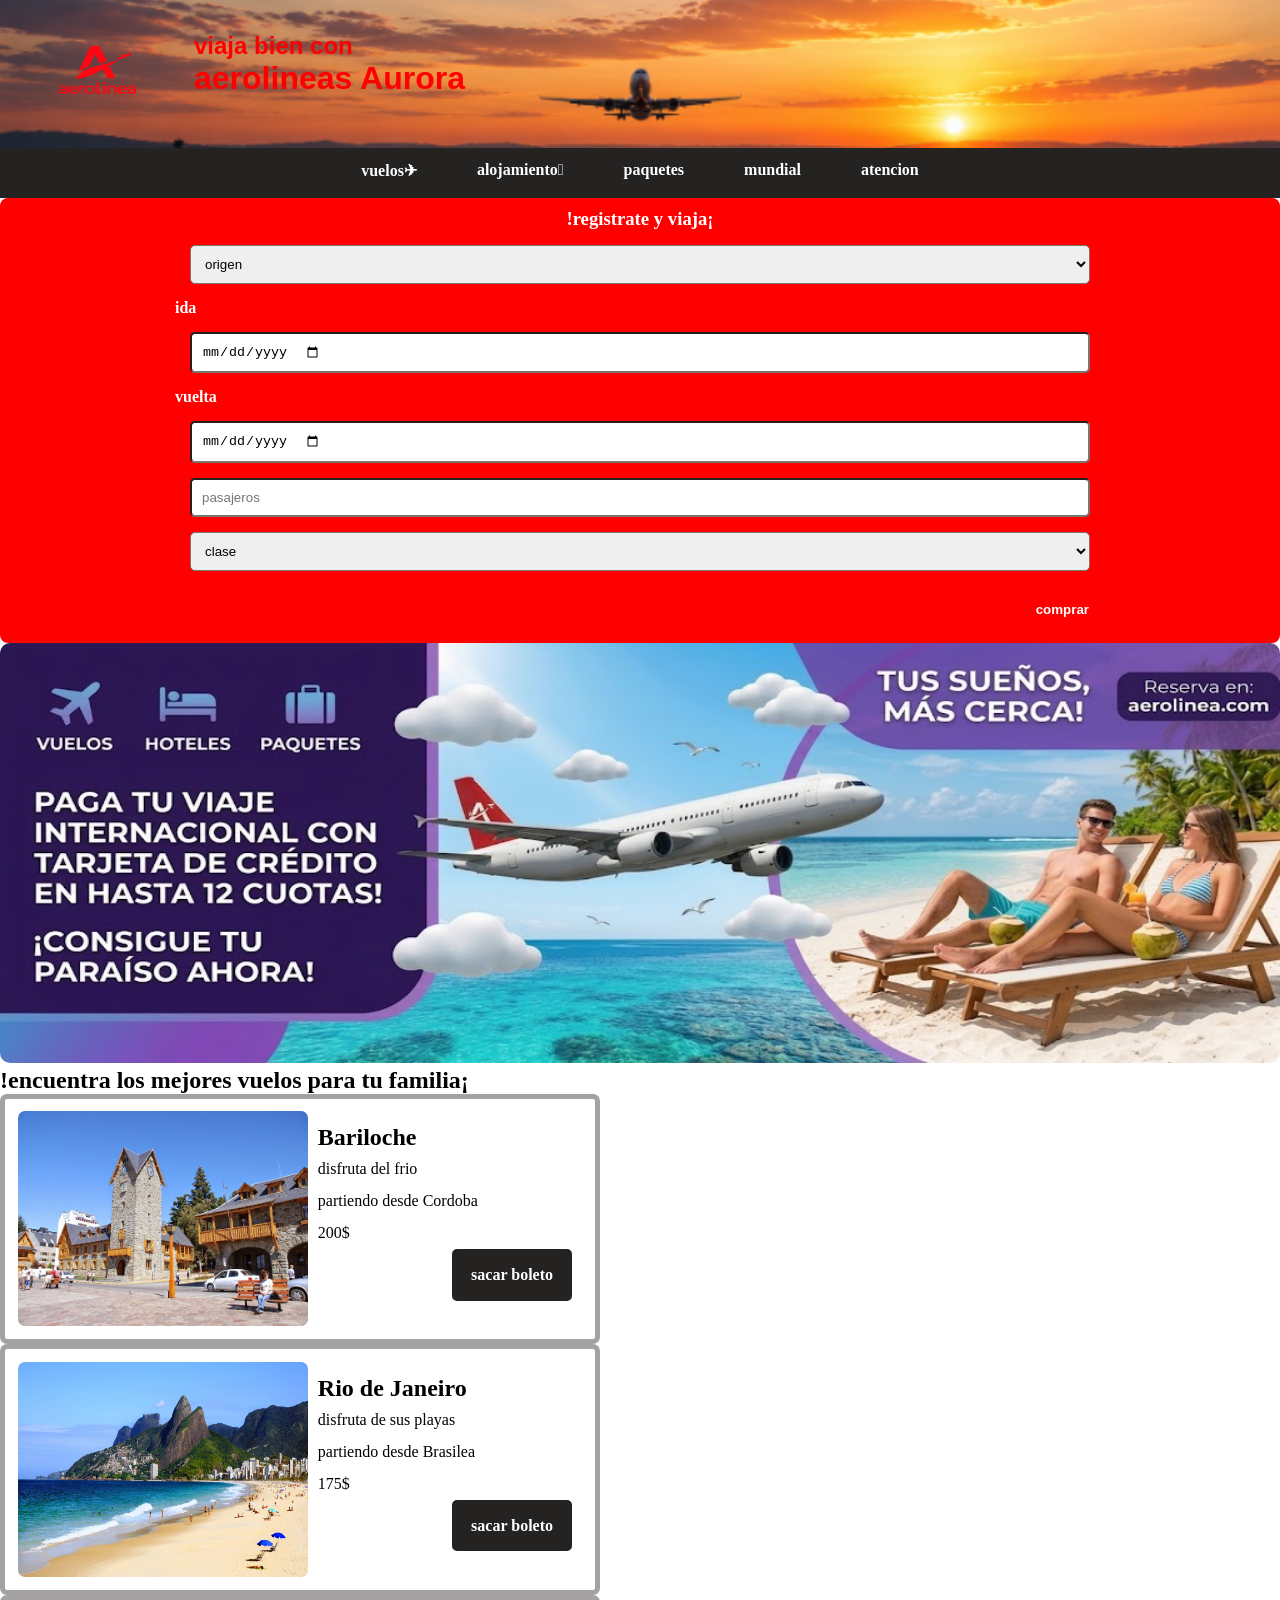
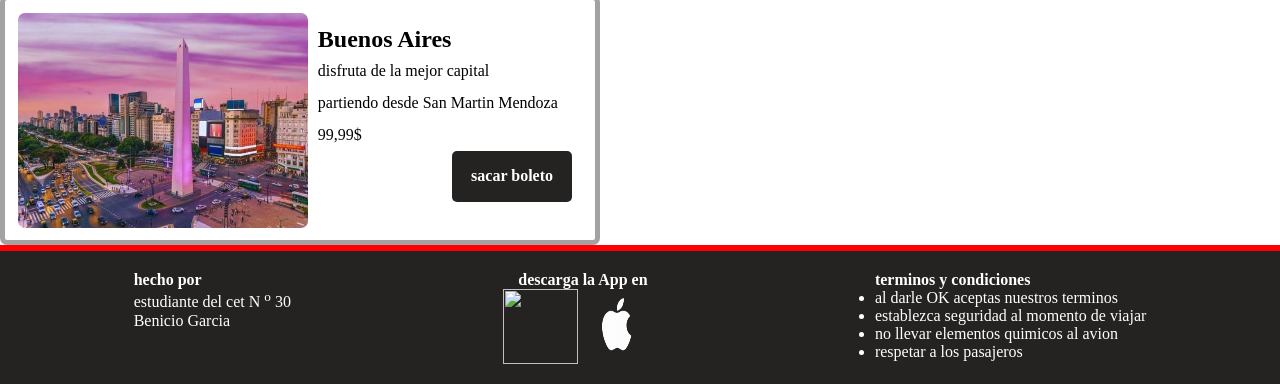
==== index.html @ bb49b1d0 "css terminado" ====
<!DOCTYPE html>
<html lang="en">

<head>
    <meta charset="UTF-8">
    <meta name="viewport" content="width=device-width, initial-scale=1.0">
    <title>aerolinea Aurora</title>
    <link rel="stylesheet" href="index.css">
</head>

<body class="body">
    <header>
        <div class="caja-logo">
            <img  src="/assets-web/logo2.png" alt="">
        </div>
        <div>
            <h2>viaja bien con</h2>
            <h1>aerolineas Aurora</h1>
        </div>
    </header>
    <nav>
        <ul>
            <a href="index.html">vuelos✈</a>
            <a href="pagina2.html">alojamiento𖠿</a>
            <a href="pagina3.html">paquetes</a>
            <a href="pagina4.html">mundial</a>
            <a href="pagina5.html">atencion</a>
        </ul>
    </nav>

    <main>


            <section class="formulario">

        <form action="get">
               
                   
                        <div>
                            <h3 class="h3-form">!registrate y viaja¡</h3>
                        </div>
                        <div>
                            <div>
                                <select class="inscribir" name="origen" id="provincia">
                                    <option value="">origen</option>
                                    <option value="BA">Buenos Aires</option>
                                    <option value="BR">Bariloche</option>
                                    <option value="SF">Santa Fe</option>
                                    <option value="CB">Cordoba</option>
                                    <option value="VM">Viedma</option>
                                    <option value="NQ">Neuquen</option>
                                </select>
                            </div>
                            <div>
                                <label for="fecha-ida">ida</label>
                                <input class="inscribir" type="date" id="fecha-ida" name="ida" min="2026-01-01">
                                <label for="fecha-ida">vuelta</label>
                                <input class="inscribir" type="date" id="fecha-vuelta" name="vuelta" min="2026-01-01">
                            </div>

                            <div>
                                <input class="inscribir" type="number" id="boletos" name="boletos" min="1"
                                    placeholder="pasajeros">
                            </div>
                            <div>
                                <select class="inscribir" class="inscribir" name="calidad" id="clase">
                                    <option value="">clase</option>

                                    <option value="economica">economica</option>
                                    <option value="media">media</option>
                                    <option value="media">premiun</option>
                                </select>
                            </div>
                            <div class="caja-boton-form" >
                                <input class="btn-form" type="submit" id="boton" name="comprar" value="comprar">

                            </div>
        </form>
       </section>


<section>
        <div class="anuncio">
            <img class="imagen-anuncio" src="assets-web/anuncio2.jpg" alt="">
        </div>

        <section>
            <div>
                <h2>!encuentra los mejores vuelos para tu familia¡</h2>
            </div>
            <div class="coneineiner-card">
                <article class="card">
                    <img  class="img-card" src="assets-web/bariloche.jpg" alt="">
                    <div class="card-text">
                        
                        <h2>Bariloche</h2>

                        <P>disfruta del frio</P>
                        <p>partiendo desde Cordoba</p>
                        <p>200$</p>
                    
                    <div class="card-btn">
                    <a  href="" class="boton">sacar boleto</a>
                    </div>
                    </div >
                </article>

                <article class="card" >
                    <img class="img-card" src="assets-web/rio de janeiro.webp" alt="">
                    <div class="card-text">
                        <h2>Rio de Janeiro</h2>

                        <p>disfruta de sus playas</p>
                        <p>partiendo desde Brasilea</p>

                        <p>175$</p>
                    
                    <div class="card-btn">
                    <a href="" class="boton">sacar boleto</a>
                    </div>
                    </div>
                </article >

                <article class="card">
                    <img class="img-card" src="assets-web/BN.jpg" alt="">
                    <div  class="card-text">
                        <h2>Buenos Aires</h2>

                        <p>disfruta de la mejor capital</p>
                        <p>partiendo desde San Martin Mendoza</p>
                        <p>99,99$</p>
                   <div class="card-btn">
                    <a href=""  class="boton">sacar boleto</a>
                    </div>
                     </div>
                </article>
            </div>
        </section>

    </main>

    </div>

    <footer>
        <section class="foot">
            <div>
                <p class="title-footer">hecho por</p>
                <div>
                    <p>estudiante del cet N <sup>o</sup> 30</p>
                    <p>Benicio Garcia</p>
                </div>
            </div>
            <div>
                <p class="title-footer"> descarga la App en </p>

                <div  class="caja-foot-img" >
                    <img class="foot-img" src=".assets-web/play white.png" alt="">
                    <img class="foot-img" src="assets-web/logo aple white.png" alt="">

                </div>
            </div>
            <div>
                <p class="title-footer">terminos y condiciones</p>
                <div>
                    <ul>
                        <li>al darle OK aceptas nuestros terminos</li>
                        <li>establezca seguridad al momento de viajar</li>
                        <li>no llevar elementos quimicos al avion</li>
                        <li>respetar a los pasajeros</li>
                    </ul>
                </div>
            </div>

        </section>
    </footer>
</body>

</html>
---- index.css ----
*{
 margin: 0;
    padding: 0;
    box-sizing: border-box;
}
body{
    margin: auto;
}

header{
display: flex;
flex-direction: row;
color:#FF0000 ;
padding: 2em;
gap: 2em;
 background-image: url(assets-web/avion2.png);
 background-repeat: no-repeat;
    background-size: cover;
    background-position: center;
    font-family: "Alien Block", sans-serif;


}


header img{
     min-width: 130px;
    max-height: 80px;



}

nav{
    background-color: #252222;
   padding: 0.8em;
   height: 50px;
}
nav ul{
display: flex;
list-style: none;
justify-content: center;
gap: 60px;
}
nav ul li{
    padding: 1em;
}
nav a{
    color: #fff;
    font-weight: 900;
    text-decoration: none;
  
  
}
nav a:hover{
    border-bottom: 2px solid #fff; 
    
}

   
   
.formulario{
    display: flex;
    justify-content: center;
    background-color: #FF0000;
    padding: 10px;
    border-radius: 8px;
    color: #fff;
     font-weight: 900;
}


    
.h3-form{
    text-align: center;
}
.inscribir{
      display: flex;
    flex-wrap: wrap;
    width: 100vh;
    margin: 15px;
    border-radius: 5px;
    padding: 10px;
  
}
.btn-form{
    padding: 11px;
    border-radius: 8px;
    border-color: #FF0000;
    background-color: #FF0000;
   border: 5px solid #FF0000;
   color: #fff;
    font-weight: 900;
}
.caja-boton-form{
    display: flex;
    justify-content: end;
}
.anuncio{
    border-radius: 9px;
    width: 100%;
    
}
.imagen-anuncio{
    width: 100%;
    height: 420px;
    border-radius: 10px;
}

.img-card{
    height: 215px;
    width: 290px;
    border-radius: 7px;
}

.card{
    display: flex;
    border: 5px solid #8d8b8bce;
    border-radius: 7px;
    padding: 0.8em;
  width: 600px;
    

}
.card-text{
    flex: 1;
    padding: 10px;
    line-height: 2em;
}


.card-btn{
display: flex;

justify-content: end;


}

.boton{
     background-color: #252222;
    color: #fff;
    text-decoration: none;
    font-weight: 900;
    padding: 0.6em 1.2em;
    border-radius: 5px;
    transition: color 1s ease;

}
.foot{
      border-top: 6px solid #FF0000;
    background-color: #252222;
    display: flex;
    justify-content: space-around;
    padding: 20px;
    color: #fff;
}
.caja-foot-img{
  
display: flex;
justify-content: center;
width: 120px;
}
.foot-img{
   
    
    height: 75px;
    width: 75px;
}
.title-footer{
   
  
    font-weight: 900;
}
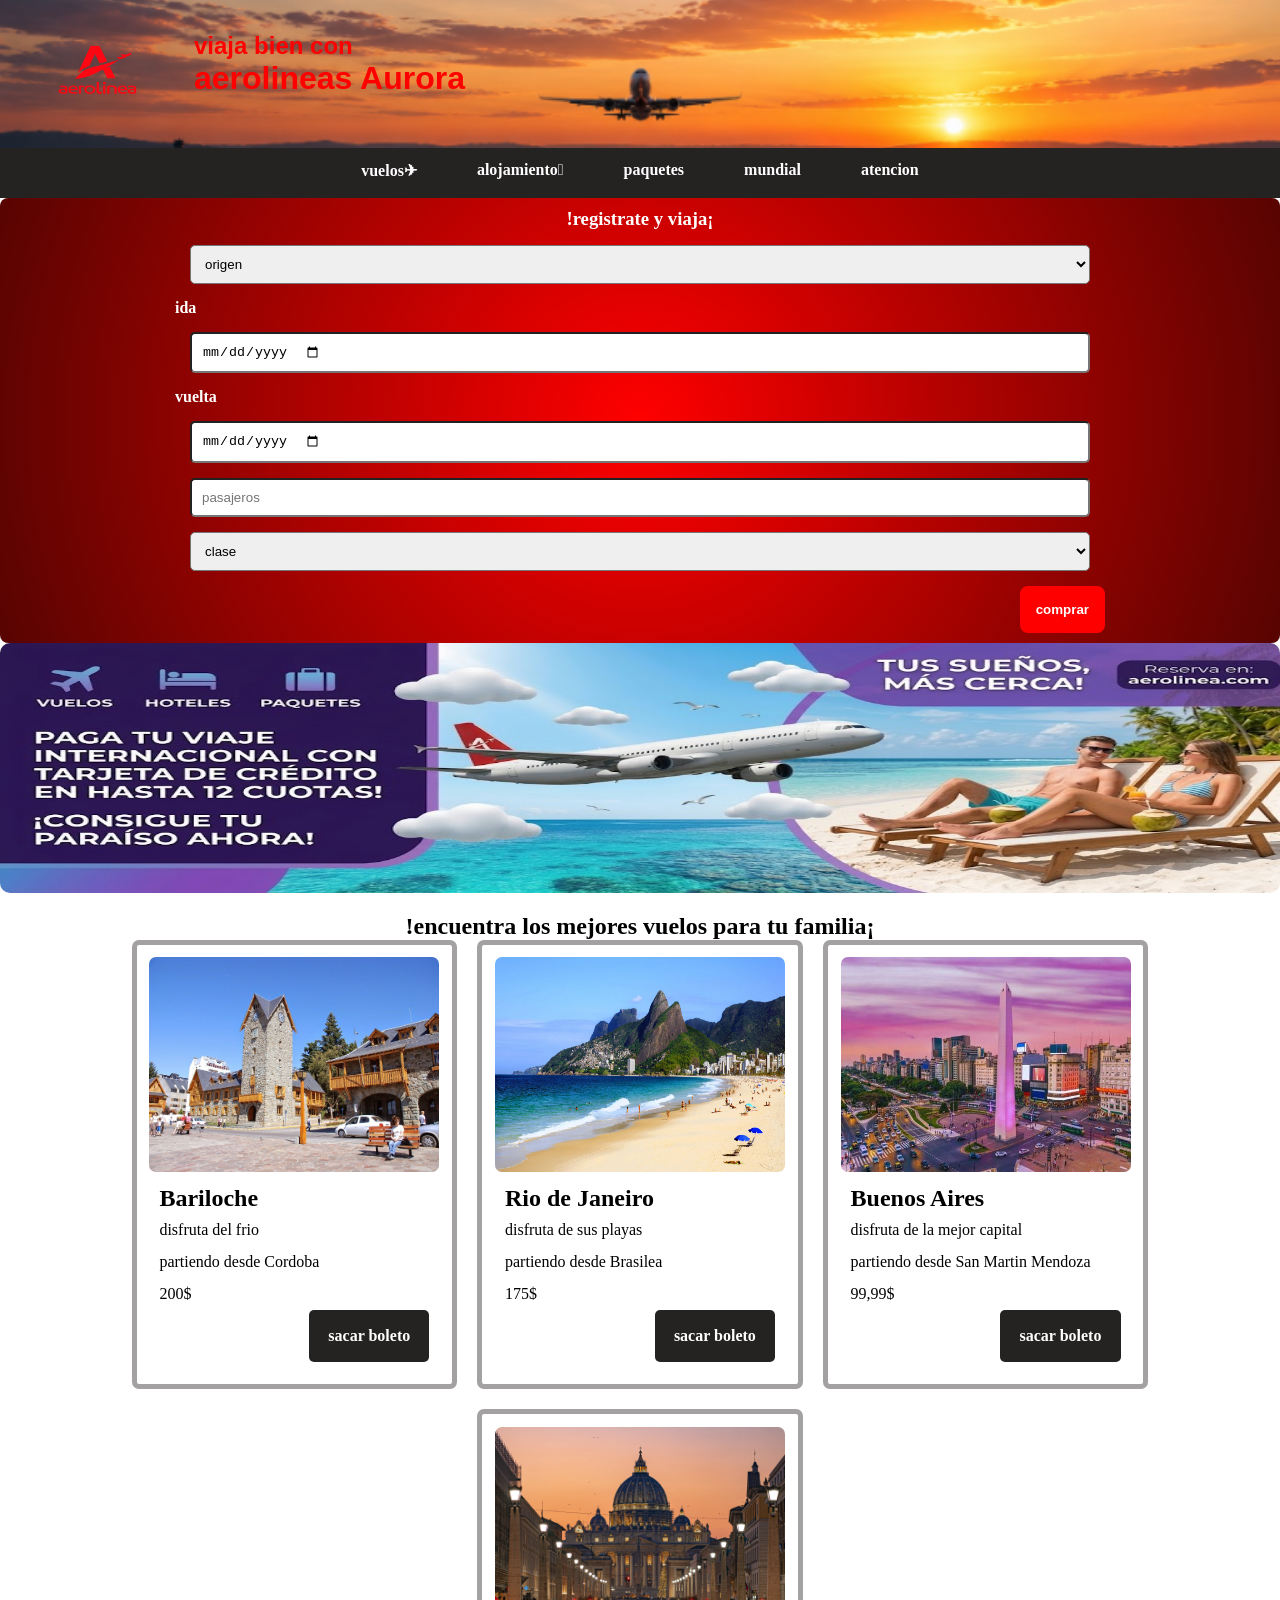
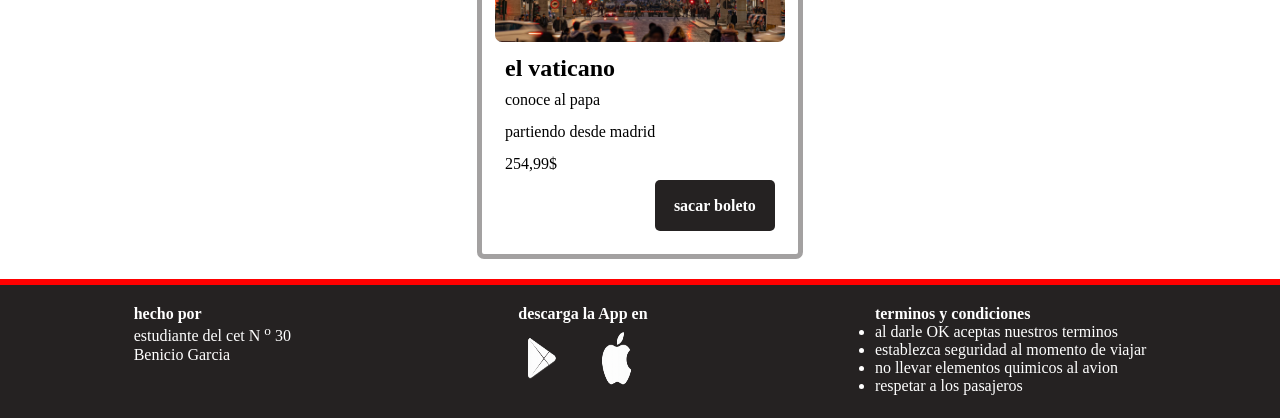
==== commit e1d3bf28: "home terminado" ====
--- a/index.html
+++ b/index.html
@@ -84,10 +84,10 @@
             <img class="imagen-anuncio" src="assets-web/anuncio2.jpg" alt="">
         </div>
 
-        <section>
-            <div>
+        <section class="caja-card">
+            <div class="h2-img">
                 <h2>!encuentra los mejores vuelos para tu familia¡</h2>
-            </div>
+            </div >
             <div class="coneineiner-card">
                 <article class="card">
                     <img  class="img-card" src="assets-web/bariloche.jpg" alt="">
@@ -134,6 +134,22 @@
                     </div>
                      </div>
                 </article>
+
+                    <article class="card">
+                    <img class="img-card" src="assets-web/73959.webp" alt="">
+                    <div  class="card-text">
+                        <h2>el vaticano</h2>
+
+                        <p>conoce al papa </p>
+                        <p>partiendo desde madrid</p>
+                        <p>254,99$</p>
+                   <div class="card-btn">
+                    <a href=""  class="boton">sacar boleto</a>
+                    </div>
+                     </div>
+                </article>
+
+                
             </div>
         </section>
 
@@ -154,7 +170,7 @@
                 <p class="title-footer"> descarga la App en </p>
 
                 <div  class="caja-foot-img" >
-                    <img class="foot-img" src=".assets-web/play white.png" alt="">
+                    <img class="foot-img" src="assets-web/play white.png" alt="">
                     <img class="foot-img" src="assets-web/logo aple white.png" alt="">
 
                 </div>
--- a/index.css
+++ b/index.css
@@ -63,7 +63,8 @@
 .formulario{
     display: flex;
     justify-content: center;
-    background-color: #FF0000;
+background: #ff0000;
+background: radial-gradient(circle,rgba(255, 0, 0, 1) 0%, rgba(87, 4, 1, 1) 100%);
     padding: 10px;
     border-radius: 8px;
     color: #fff;
@@ -99,27 +100,47 @@
 }
 .anuncio{
     border-radius: 9px;
-    width: 100%;
+   
+    display: flex;
+    justify-content: center;
+    align-items: center;
     
 }
 .imagen-anuncio{
     width: 100%;
-    height: 420px;
+    height: 250px;
     border-radius: 10px;
 }
-
+.h2-img{
+    display: flex;
+    justify-content: center;
+    text-align: center;
+    border-bottom: #252222;
+}
 .img-card{
     height: 215px;
     width: 290px;
     border-radius: 7px;
 }
-
+.caja-card{
+    padding: 20px;
+}
+.coneineiner-card{
+    display: flex;
+    flex-direction: row;
+    justify-content: center;
+    gap: 20px;
+    flex-wrap: wrap;
+}
 .card{
     display: flex;
+    flex-direction: column;
     border: 5px solid #8d8b8bce;
     border-radius: 7px;
     padding: 0.8em;
-  width: 600px;
+  width: auto;
+ 
+   
     
 
 }
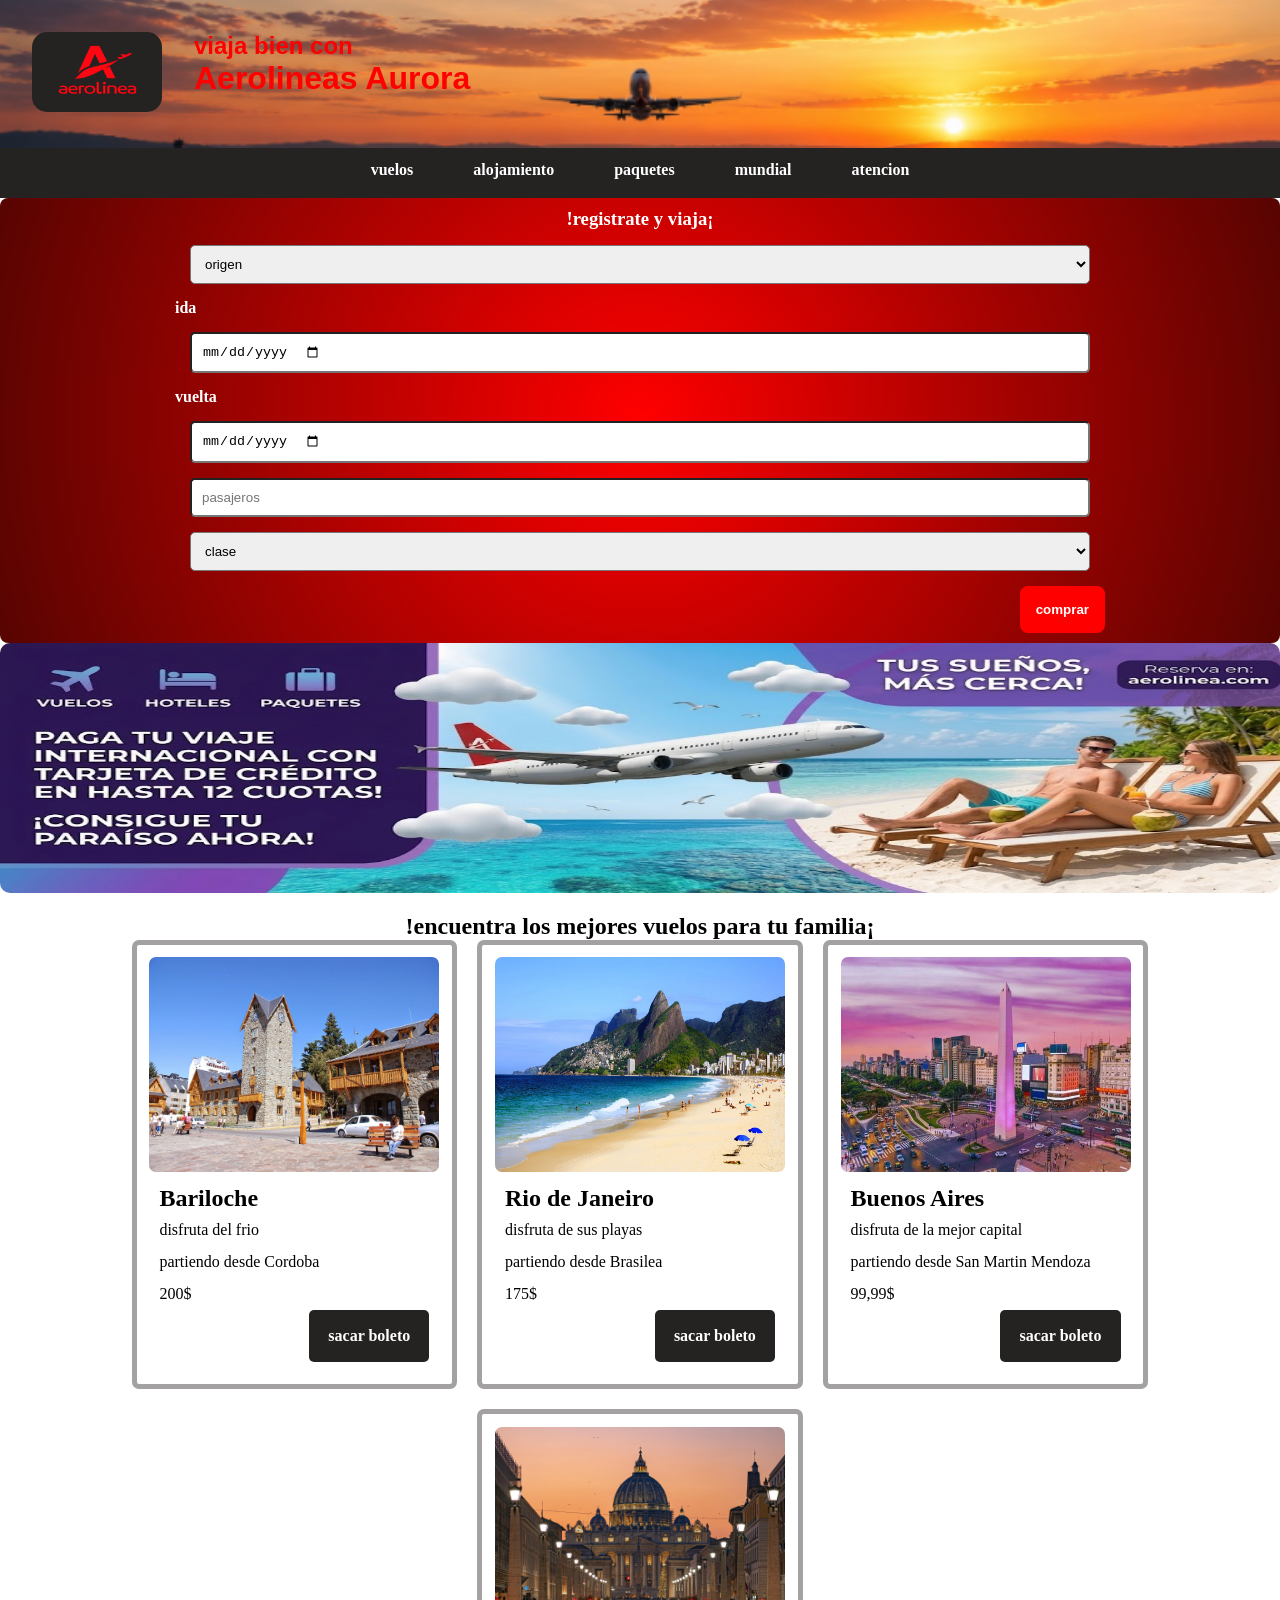
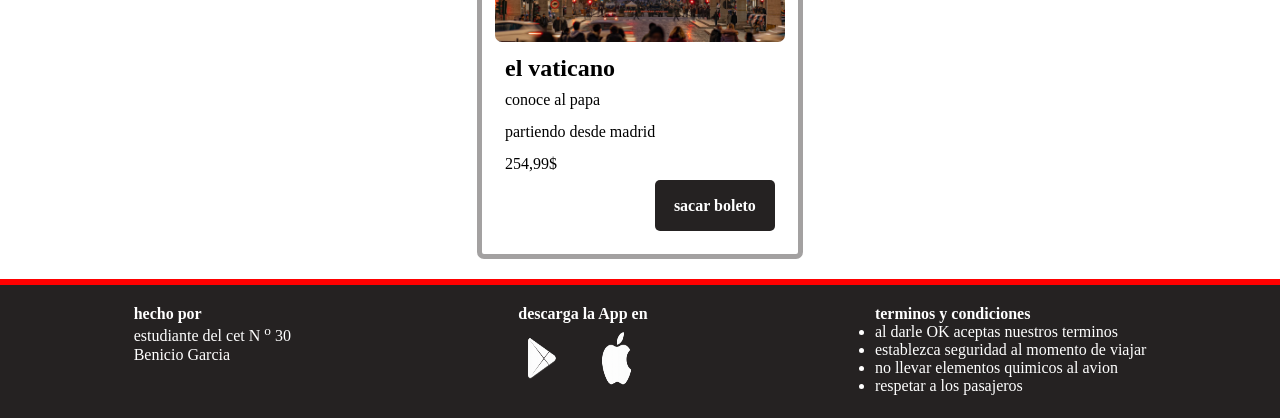
==== commit 377b903e: "pagina1" ====
--- a/index.html
+++ b/index.html
@@ -8,20 +8,20 @@
     <link rel="stylesheet" href="index.css">
 </head>
 
-<body class="body">
+<body >
     <header>
         <div class="caja-logo">
             <img  src="/assets-web/logo2.png" alt="">
         </div>
         <div>
             <h2>viaja bien con</h2>
-            <h1>aerolineas Aurora</h1>
+            <h1>Aerolineas Aurora</h1>
         </div>
     </header>
     <nav>
         <ul>
-            <a href="index.html">vuelos✈</a>
-            <a href="pagina2.html">alojamiento𖠿</a>
+            <a href="index.html">vuelos</a>
+            <a href="pagina2.html">alojamiento</a>
             <a href="pagina3.html">paquetes</a>
             <a href="pagina4.html">mundial</a>
             <a href="pagina5.html">atencion</a>
--- a/index.css
+++ b/index.css
@@ -19,14 +19,18 @@
     background-size: cover;
     background-position: center;
     font-family: "Alien Block", sans-serif;
+   
 
 
 }
 
 
 header img{
-     min-width: 130px;
-    max-height: 80px;
+     width: 130px;
+    height: 80px;
+    background-color: #252222;
+    border-radius: 15px;
+   
 
 
 
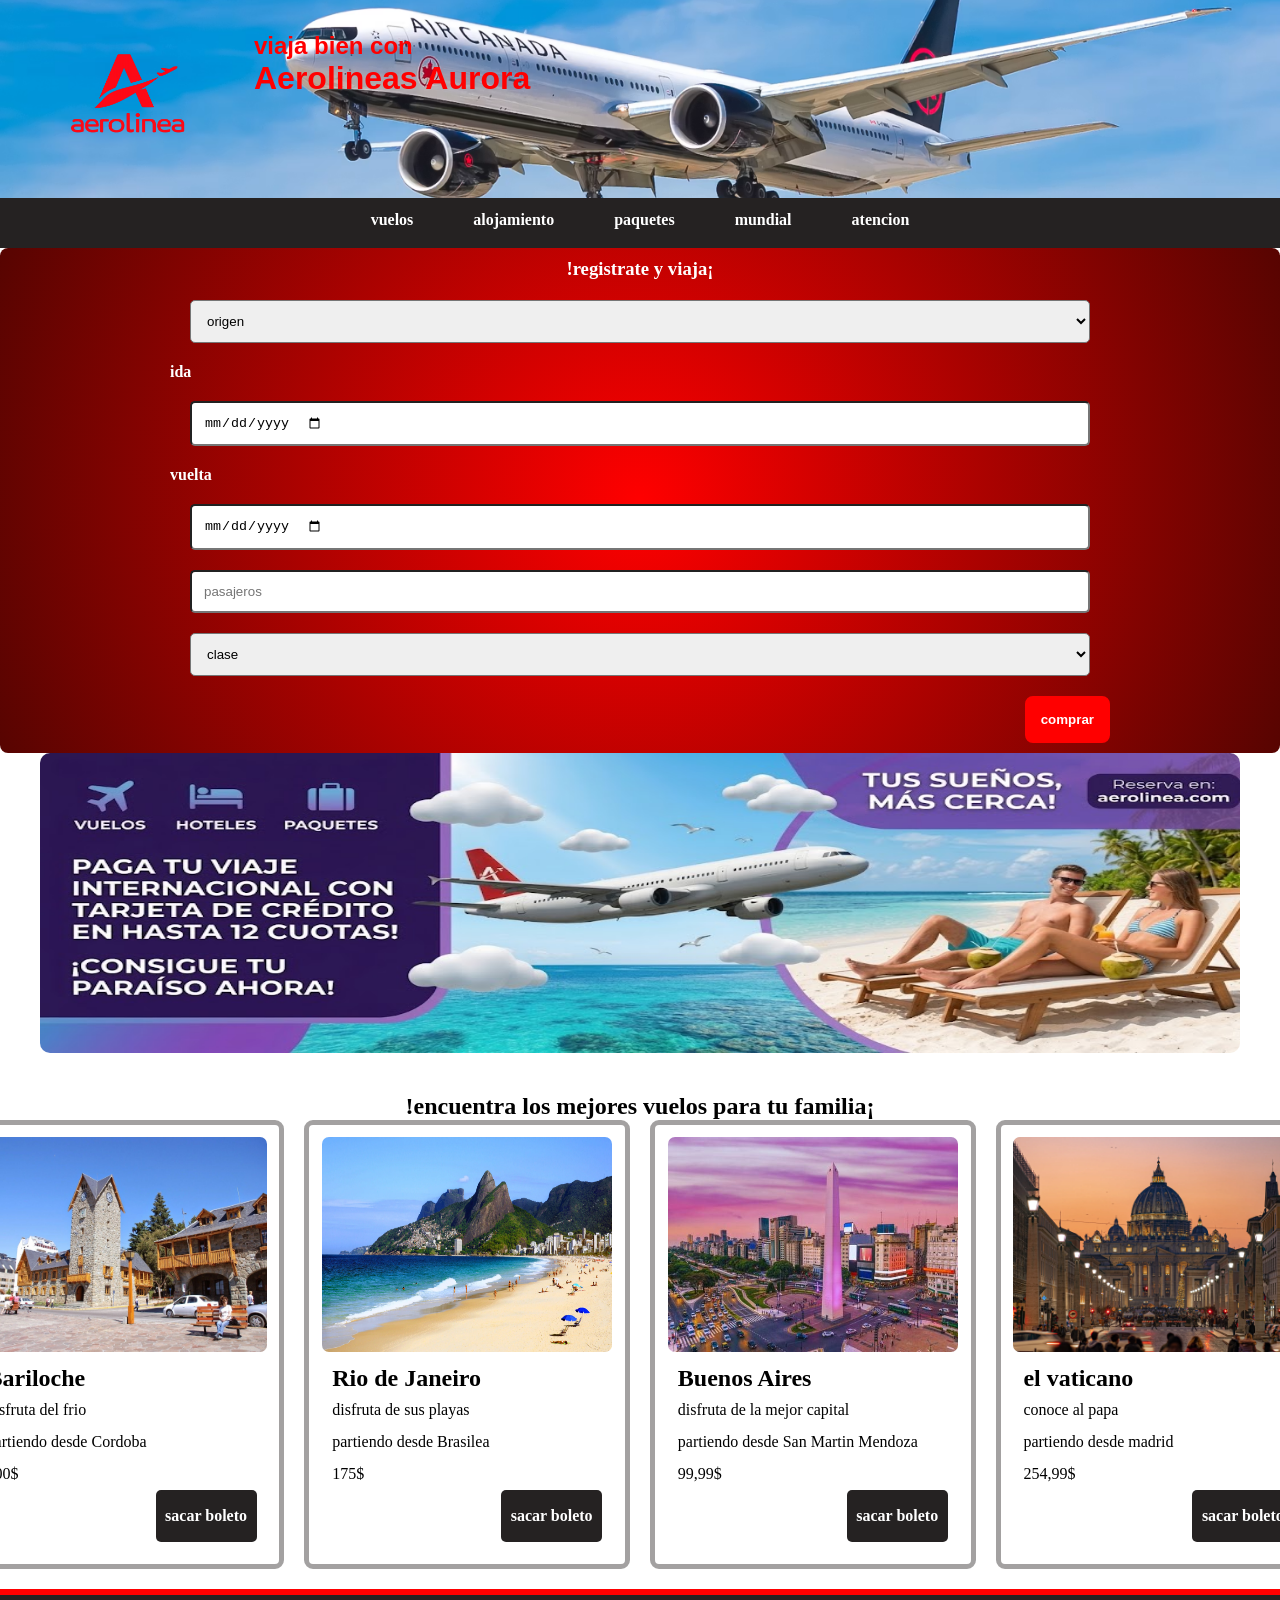
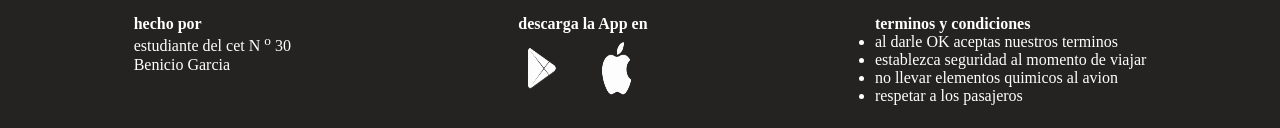
==== commit 482cdaae: "pagina2empezada" ====
--- a/index.html
+++ b/index.html
@@ -6,9 +6,13 @@
     <meta name="viewport" content="width=device-width, initial-scale=1.0">
     <title>aerolinea Aurora</title>
     <link rel="stylesheet" href="index.css">
+  
 </head>
 
 <body >
+    
+
+   
     <header>
         <div class="caja-logo">
             <img  src="/assets-web/logo2.png" alt="">
@@ -27,7 +31,7 @@
             <a href="pagina5.html">atencion</a>
         </ul>
     </nav>
-
+<section>
     <main>
 
 
--- a/index.css
+++ b/index.css
@@ -1,7 +1,7 @@
   
 *{
  margin: 0;
-    padding: 0;
+    padding: 0;/*para que quede sin bordes*/ 
     box-sizing: border-box;
 }
 body{
@@ -9,15 +9,16 @@
 }
 
 header{
-display: flex;
-flex-direction: row;
-color:#FF0000 ;
-padding: 2em;
-gap: 2em;
- background-image: url(assets-web/avion2.png);
- background-repeat: no-repeat;
-    background-size: cover;
-    background-position: center;
+   
+display: flex;/*hace que elementos dentro del titulo se puedan mover*/
+
+color:#FF0000 ;/*le da color al titulo*/
+padding: 2em;/*agranda el espacio del header*/
+gap: 2em;/*separa los elementos del header*/
+ background-image: url(assets-web/fsfnmsjkenfjkfnjkfnijaefjsafnjsfnwjfwq.avif);/*le da una imagen al header */
+ background-repeat: no-repeat;/*hace que lai magen no se repita multiples veces*/
+    background-size: cover;/*achica la imagen*/
+    background-position: center;/*posiciona la imagen del header en el centro*/
     font-family: "Alien Block", sans-serif;
    
 
@@ -26,10 +27,10 @@
 
 
 header img{
-     width: 130px;
-    height: 80px;
-    background-color: #252222;
-    border-radius: 15px;
+     width: 190px;/*le da un ancho fijo al tamaño del logo*/
+    height: 130px;/*le da un alto fijo al tamaño del logo*/
+    
+   
    
 
 
@@ -37,111 +38,122 @@
 }
 
 nav{
-    background-color: #252222;
-   padding: 0.8em;
-   height: 50px;
+    background-color: #252222;/*le da un color de fondo al nav*/
+   padding: 0.8em;/*le da un espacio invisible a los nav*/
+   height: 50px;/*le da un alto fijo al elemento del nav*/
 }
 nav ul{
-display: flex;
-list-style: none;
-justify-content: center;
-gap: 60px;
-}
-nav ul li{
-    padding: 1em;
-}
+display: flex;/*permite que los elementos del nav se puedan mover*/
+
+justify-content: center;/*aliena los elementos del nav*/
+gap: 60px;/*separa los elementos del nav*/
+}
+
 nav a{
-    color: #fff;
-    font-weight: 900;
-    text-decoration: none;
-  
-  
-}
-nav a:hover{
-    border-bottom: 2px solid #fff; 
-    
-}
-
-   
-   
+    color: #fff;/*le da un color a los elementos al nav*/
+    font-weight: 900;/*le da un espesor a las letras del nav*/
+    text-decoration: none;/*le quita el subrayado prederteminado de los enlaces*/
+  
+  
+}
+nav a:hover{/*el hover para cuando pasas por encima de el haga un cambio*/
+    border-bottom: 2px solid #fff; /*cada ves que pasas por encima y hace un cambio se muestra por ej un borde blanco*/
+    
+}
+
+   
+ .h3-form{
+    text-align: center;/*centra el titulo del formulario*/
+}  
 .formulario{
-    display: flex;
-    justify-content: center;
-background: #ff0000;
-background: radial-gradient(circle,rgba(255, 0, 0, 1) 0%, rgba(87, 4, 1, 1) 100%);
-    padding: 10px;
-    border-radius: 8px;
-    color: #fff;
-     font-weight: 900;
-}
-
-
-    
-.h3-form{
-    text-align: center;
-}
+    display: flex;/*para que los elementos del formulario se puedan mover*/
+    justify-content: center;/*para que los elemetos del formulario se puedan alinear al centro*/
+
+background: radial-gradient(circle,rgba(255, 0, 0, 1) 0%, rgba(87, 4, 1, 1) 100%);/*le da un degradado de colores al fondo del formulario*/
+    padding: 10px;/*para que los elementos del formulario no se peguen al borde*/
+    border-radius: 8px;/*le da un borde al formulario*/
+    color: #fff;/*le da el color de las letras al formulario*/
+     font-weight: 900;/* le da espesor*/
+    
+     
+
+   
+}
+
+
+    
+
 .inscribir{
       display: flex;
-    flex-wrap: wrap;
-    width: 100vh;
-    margin: 15px;
-    border-radius: 5px;
-    padding: 10px;
+    flex-wrap: wrap;/*hace que el titulo y su contenido se separen en dos lienas horizontales*/
+    width: 100vh;/*le da un espacio 100% a los elementos del fromulario*/
+    margin: 20px;/*separa los elemtos del formulario*/
+    border-radius: 5px;/*le da un borde a los elementos*/
+    padding: 12px;/*le da un tamaño a los elementos del formulario*/
+   
   
 }
 .btn-form{
-    padding: 11px;
-    border-radius: 8px;
-    border-color: #FF0000;
-    background-color: #FF0000;
-   border: 5px solid #FF0000;
-   color: #fff;
+    padding: 11px;/*le da un tamaño al boton del formulario*/
+    border-radius: 8px;/*le da un borde al boton del formulario*/
+    
+    background-color: #FF0000;/*le da un color de fondo al boton*/
+   border: 5px solid #FF0000;/*le da un borde y color al boton*/
+   color: #fff;/*cambia las letras de color del boton*/
     font-weight: 900;
 }
+.btn-form:hover{/*cambia el color del boton del formulario*/
+background-color: #fff;
+color: #FF0000;
+border: 5px solid #fff;
+}
 .caja-boton-form{
     display: flex;
-    justify-content: end;
+    justify-content: end;/*mueve el boton al fin */
 }
 .anuncio{
-    border-radius: 9px;
-   
-    display: flex;
-    justify-content: center;
-    align-items: center;
+    width: 100%;/*le da al anuncio un espacio del 100%*/
+   max-width: 1200px;/*le da un limite*/
+    border-radius: 20px;/*le da un borde al anuncio*/
+   margin: 0 auto 20px auto   ;/*centra el anuncio al centro*/
+    display: flex;/*permite que se pueda mover*/
+   
+    
     
 }
 .imagen-anuncio{
-    width: 100%;
-    height: 250px;
+   width: 100%;/*la imagen del anuncio ocupa un 100% de su espacio*/
+    height: 300px;/*le da un alto al anuncio*/
     border-radius: 10px;
 }
 .h2-img{
-    display: flex;
-    justify-content: center;
-    text-align: center;
-    border-bottom: #252222;
+    display: flex;/*permite que el tiutlo de las imagenes se pueda mover*/
+    justify-content: center;/*centra el titulo*/
+  
+    border-bottom: #252222;/*le un color al boton*/
+}
+.caja-card{
+    padding: 20px;/*separa las card*/
 }
 .img-card{
-    height: 215px;
-    width: 290px;
-    border-radius: 7px;
-}
-.caja-card{
-    padding: 20px;
-}
+    height: 215px;/*le da un alto a al conteiner de la imagen*/
+    width: 290px;/*le da un ancho a al conteiner de la imagen*/
+    border-radius: 7px;/*alinea el borde de las imagenes*/
+}
+
 .coneineiner-card{
     display: flex;
-    flex-direction: row;
-    justify-content: center;
-    gap: 20px;
-    flex-wrap: wrap;
+    flex-direction: row;/*alinea las card en fila*/
+    justify-content: center;/*alinea las card al centro*/
+    gap: 20px;/*separa los elemento adentro de las card*/
+   
 }
 .card{
     display: flex;
-    flex-direction: column;
-    border: 5px solid #8d8b8bce;
-    border-radius: 7px;
-    padding: 0.8em;
+    flex-direction: column;/*alinea las card en columna*/
+    border: 5px solid #8d8b8bce;/*le un borde a la card */
+    border-radius: 9px;/*le alinea los bordes a la card*/
+    padding: 0.8em;/*separa la imagen del borde la card*/
   width: auto;
  
    
@@ -149,52 +161,59 @@
 
 }
 .card-text{
-    flex: 1;
-    padding: 10px;
-    line-height: 2em;
+    
+    padding: 10px;/*sepra los textos de la card*/
+    line-height: 2em;/*le da un alto fijo a la card*/
 }
 
 
 .card-btn{
 display: flex;
 
-justify-content: end;
+justify-content: end;/*manda el boton de la card al final*/
 
 
 }
 
 .boton{
-     background-color: #252222;
-    color: #fff;
+     background-color: #252222;/*le da un color al fondo del boton*/
+    color: #fff;/*le da un color a las letras del boton*/
     text-decoration: none;
     font-weight: 900;
-    padding: 0.6em 1.2em;
-    border-radius: 5px;
-    transition: color 1s ease;
-
+    padding: 0.6em ;/*le da un tamalo al boton*/
+    border-radius: 5px;/*le da un borde al boton*/
+    
+    
+
+}
+.boton:hover{/*cambia el color del boton de las card*/
+color: #fffdfd;
+background-color: #0066ff;
 }
 .foot{
-      border-top: 6px solid #FF0000;
-    background-color: #252222;
-    display: flex;
-    justify-content: space-around;
-    padding: 20px;
-    color: #fff;
+      border-top: 6px solid #FF0000;/*le da una linea arriba de la caja del footer*/
+    background-color: #252222;/*le da un color de fondo al footer*/
+    display: flex;
+    justify-content: space-around;/*seprara los elementos con el espacio sobrante*/
+    padding: 20px;/*le da un tamaño al footer*/
+    color: #fff;/* le da color a las letras del footer*/
 }
 .caja-foot-img{
   
 display: flex;
 justify-content: center;
-width: 120px;
+width: 120px;/*le da un espacio a la caja de las plataformas de descargas*/
 }
 .foot-img{
    
     
-    height: 75px;
-    width: 75px;
+    height: 75px;/*le da un alto a la imagende las plataformas de descargas*/
+    width: 75px;/*le da un ancho a la imagende las plataformas de descargas*/
 }
 .title-footer{
    
   
     font-weight: 900;
-}+}
+
+/*pagina2*/
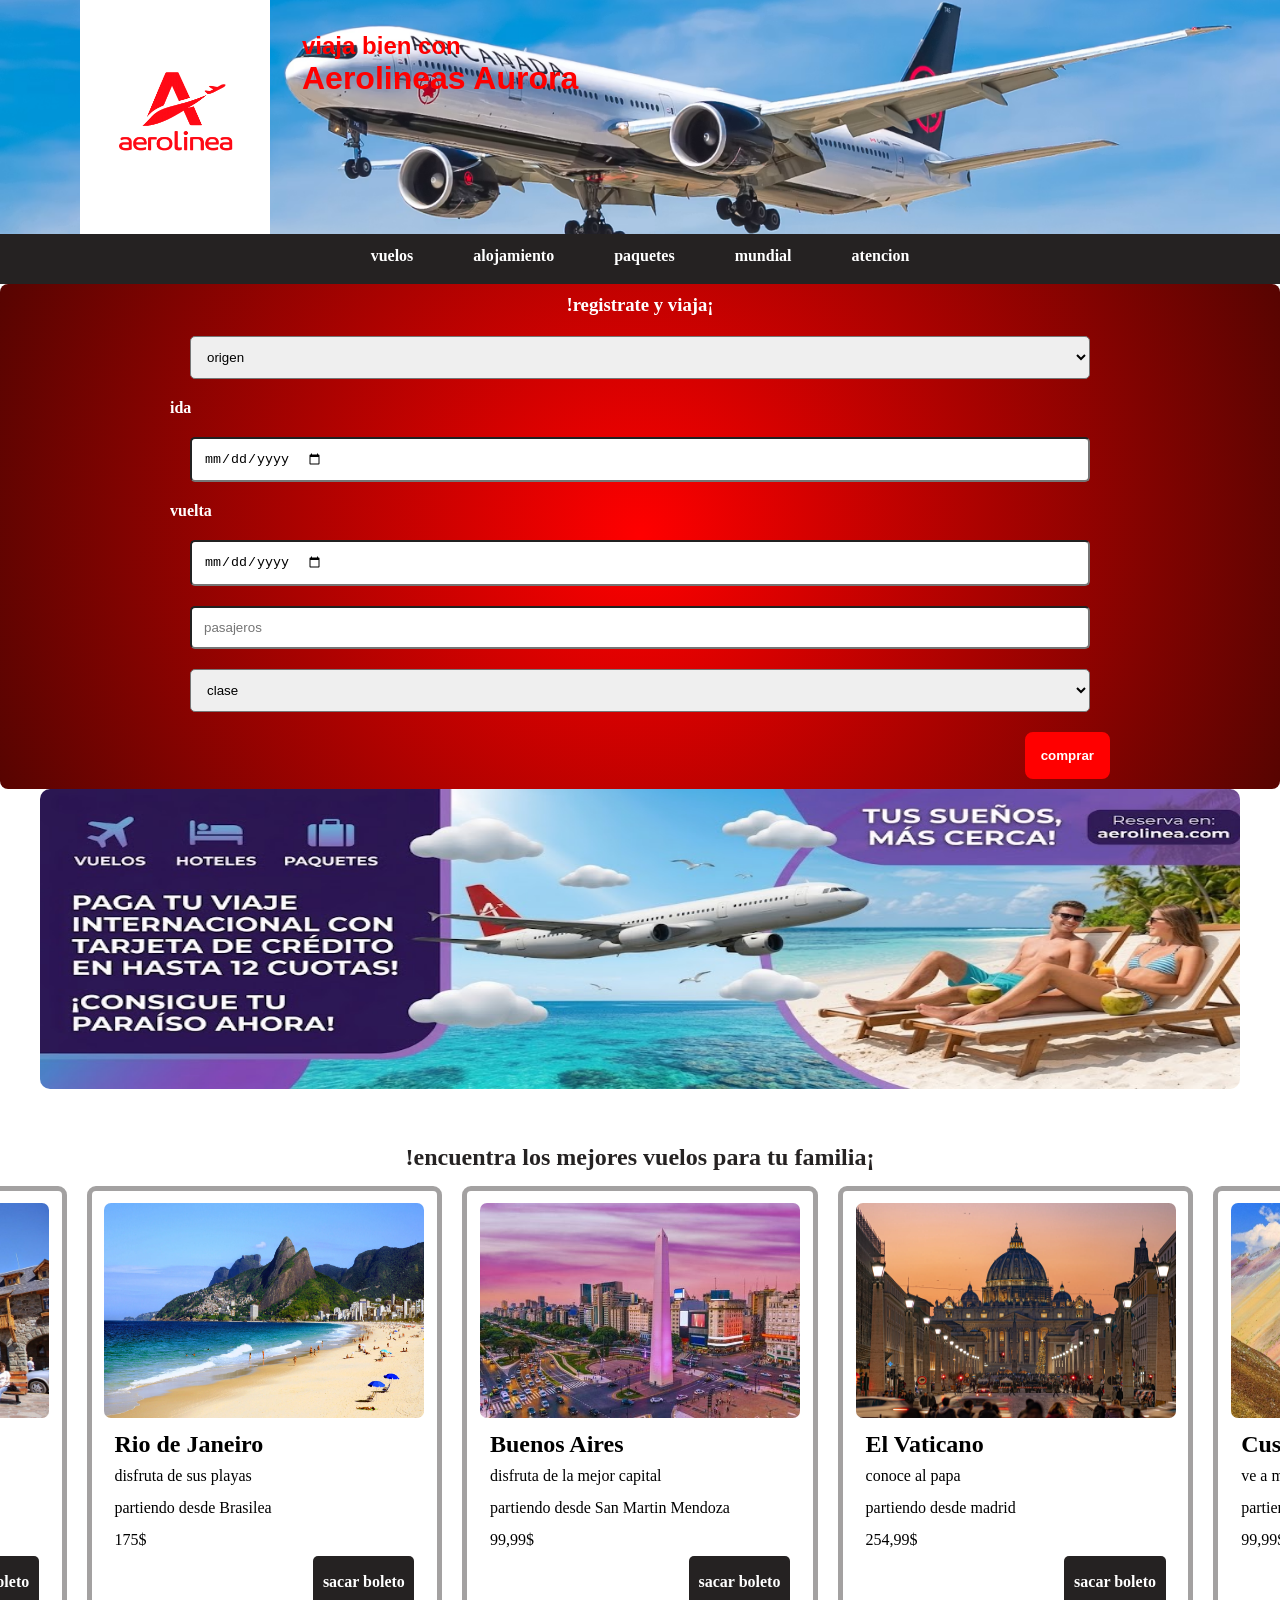
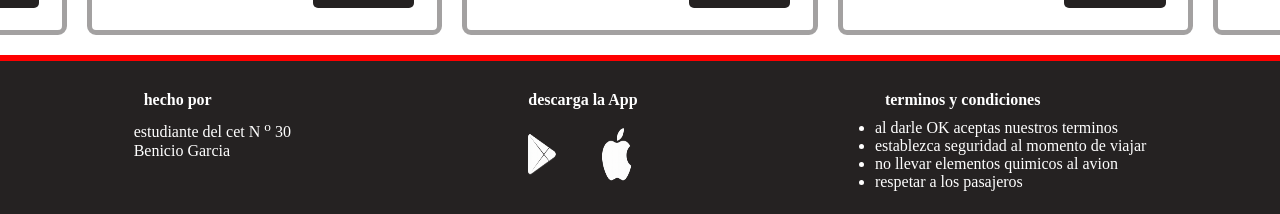
==== commit 0fb8278c: "pagina4terminada" ====
--- a/index.html
+++ b/index.html
@@ -17,7 +17,7 @@
         <div class="caja-logo">
             <img  src="/assets-web/logo2.png" alt="">
         </div>
-        <div>
+        <div class="titulo-principal">
             <h2>viaja bien con</h2>
             <h1>Aerolineas Aurora</h1>
         </div>
@@ -83,7 +83,7 @@
        </section>
 
 
-<section>
+
         <div class="anuncio">
             <img class="imagen-anuncio" src="assets-web/anuncio2.jpg" alt="">
         </div>
@@ -92,7 +92,7 @@
             <div class="h2-img">
                 <h2>!encuentra los mejores vuelos para tu familia¡</h2>
             </div >
-            <div class="coneineiner-card">
+            <div class="conteiner-card">
                 <article class="card">
                     <img  class="img-card" src="assets-web/bariloche.jpg" alt="">
                     <div class="card-text">
@@ -140,9 +140,9 @@
                 </article>
 
                     <article class="card">
-                    <img class="img-card" src="assets-web/73959.webp" alt="">
+                    <img class="img-card" src="assets-web/el vaticano.webp" alt="">
                     <div  class="card-text">
-                        <h2>el vaticano</h2>
+                        <h2>El Vaticano</h2>
 
                         <p>conoce al papa </p>
                         <p>partiendo desde madrid</p>
@@ -153,6 +153,19 @@
                      </div>
                 </article>
 
+                 <article class="card">
+                    <img class="img-card" src="assets-web/cusco.jpg" alt="">
+                    <div  class="card-text">
+                        <h2>Cusco</h2>
+
+                        <p>ve a mirar las famosas cerros de colores </p>
+                        <p>partiendo desde punta arenas</p>
+                        <p>99,99$</p>
+                   <div class="card-btn">
+                    <a href=""  class="boton">sacar boleto</a>
+                    </div>
+                     </div>
+                </article>
                 
             </div>
         </section>
@@ -171,7 +184,7 @@
                 </div>
             </div>
             <div>
-                <p class="title-footer"> descarga la App en </p>
+                <p class="title-footer"> descarga la App</p>
 
                 <div  class="caja-foot-img" >
                     <img class="foot-img" src="assets-web/play white.png" alt="">
--- a/index.css
+++ b/index.css
@@ -13,24 +13,39 @@
 display: flex;/*hace que elementos dentro del titulo se puedan mover*/
 
 color:#FF0000 ;/*le da color al titulo*/
-padding: 2em;/*agranda el espacio del header*/
+
 gap: 2em;/*separa los elementos del header*/
- background-image: url(assets-web/fsfnmsjkenfjkfnjkfnijaefjsafnjsfnwjfwq.avif);/*le da una imagen al header */
+ background-image: url(assets-web/avion-header.avif);/*le da una imagen al header */
  background-repeat: no-repeat;/*hace que lai magen no se repita multiples veces*/
     background-size: cover;/*achica la imagen*/
     background-position: center;/*posiciona la imagen del header en el centro*/
     font-family: "Alien Block", sans-serif;
-   
-
-
-}
-
+    padding-left: 5em;
+    
+   
+
+
+}
+.titulo-principal{
+  padding-top: 2em ;/*agranda el espacio arriba del titulo*/
+}
+
+.caja-logo{
+    background-color: #fff;/*le da un color a la caja del logo*/
+    padding-top: 50px;/*agranda el espacio de arriba de la caja*/
+  padding-bottom: 50px;/*agranda el espacio de abajo de la caja*/
+    
+   
+    
+   
+}
 
 header img{
      width: 190px;/*le da un ancho fijo al tamaño del logo*/
     height: 130px;/*le da un alto fijo al tamaño del logo*/
     
-   
+    
+  
    
 
 
@@ -68,6 +83,7 @@
 .formulario{
     display: flex;/*para que los elementos del formulario se puedan mover*/
     justify-content: center;/*para que los elemetos del formulario se puedan alinear al centro*/
+   
 
 background: radial-gradient(circle,rgba(255, 0, 0, 1) 0%, rgba(87, 4, 1, 1) 100%);/*le da un degradado de colores al fondo del formulario*/
     padding: 10px;/*para que los elementos del formulario no se peguen al borde*/
@@ -75,6 +91,7 @@
     color: #fff;/*le da el color de las letras al formulario*/
      font-weight: 900;/* le da espesor*/
     
+     
      
 
    
@@ -129,19 +146,20 @@
 .h2-img{
     display: flex;/*permite que el tiutlo de las imagenes se pueda mover*/
     justify-content: center;/*centra el titulo*/
-  
-    border-bottom: #252222;/*le un color al boton*/
+  padding: 15px;/*sepaar el titulo de las imagenes*/
+  color: #252222;
+   
 }
 .caja-card{
     padding: 20px;/*separa las card*/
 }
 .img-card{
     height: 215px;/*le da un alto a al conteiner de la imagen*/
-    width: 290px;/*le da un ancho a al conteiner de la imagen*/
+    width: 320px;/*le da un ancho a al conteiner de la imagen*/
     border-radius: 7px;/*alinea el borde de las imagenes*/
 }
 
-.coneineiner-card{
+.conteiner-card{
     display: flex;
     flex-direction: row;/*alinea las card en fila*/
     justify-content: center;/*alinea las card al centro*/
@@ -197,6 +215,7 @@
     justify-content: space-around;/*seprara los elementos con el espacio sobrante*/
     padding: 20px;/*le da un tamaño al footer*/
     color: #fff;/* le da color a las letras del footer*/
+   
 }
 .caja-foot-img{
   
@@ -212,8 +231,87 @@
 }
 .title-footer{
    
-  
+ padding: 10px;
     font-weight: 900;
 }
 
 /*pagina2*/
+/*pagina3*/
+/*pagina4*/
+
+
+.formulario4{
+background-color: #fff;
+
+    display: flex;/*para que los elementos del formulario se puedan mover*/
+    justify-content: center;/*para que los elemetos del formulario se puedan alinear al centro*/
+     padding: 10px;/*para que los elementos del formulario no se peguen al borde*/
+    border-radius: 8px;/*le da un borde al formulario*/
+    color: #fff;/*le da el color de las letras al formulario*/
+     font-weight: 900;/* le da espesor*/
+     border: 7px solid #F9B300;
+     color: #F9B300;
+     border-radius: 15px;
+   
+
+}
+.contenedor-partidos{
+width: 57%;
+margin: 0 auto;
+ 
+}
+.article-partidos{
+    display: flex;
+  align-items: center;     /* alinea verticalmente */
+  gap: 7em;               /* espacio entre columnas */
+  padding: 10px;
+  background-color: rgb(194, 190, 190);
+  margin: 15px;
+  border-radius: 15px;
+   
+    
+}
+
+
+/* Cada "columna" con ancho fijo para que queden alineadas */
+.h3-partidos {
+  width: 200px;    /* nombre del partido */
+  margin: 0;
+}
+
+.precio {
+  width: 150px;    /* horario */
+}
+.horario{
+    width: 120px;
+}
+
+.caja-boton{
+  
+    padding: 10px;
+    border-radius: 10px;
+}
+.partidos-boton {
+     
+  background-color: #FF0000;/*le da un color al fondo del boton*/
+    color: #fff;/*le da un color a las letras del boton*/
+    text-decoration: none;
+    font-weight: 900;
+    padding: 0.6em ;/*le da un tamalo al boton*/
+    border-radius: 10px;/*le da un borde al boton*/
+ 
+  
+}
+.partidos-boton:hover{
+   color: #FF0000;
+background-color: #fff;
+}
+
+
+
+
+
+
+
+
+
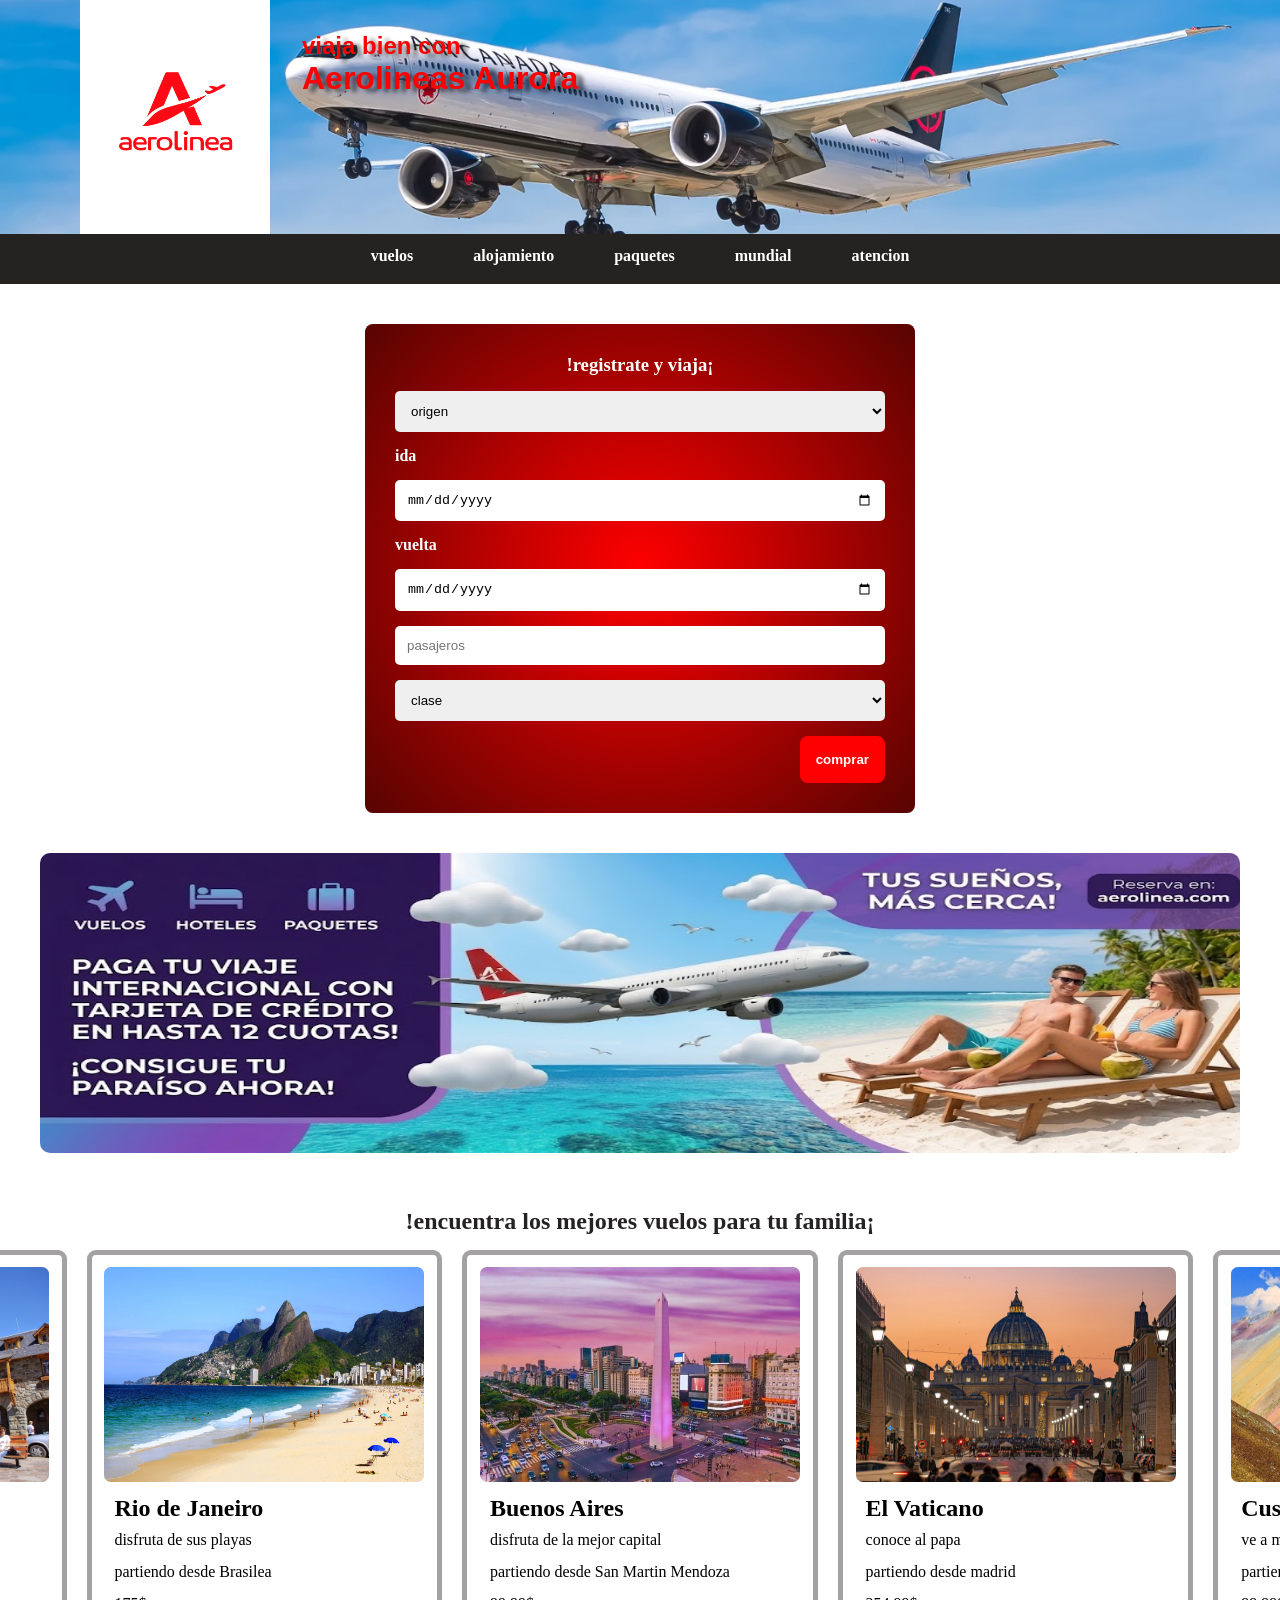
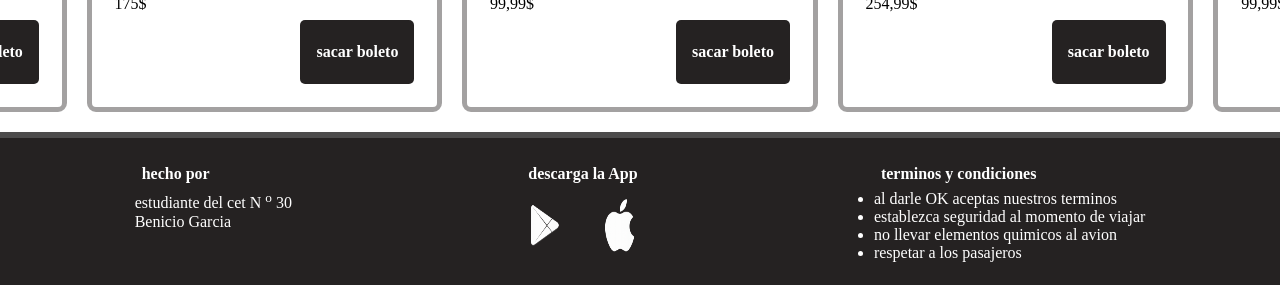
==== commit f11ff18e: "paginaterminada" ====
--- a/index.html
+++ b/index.html
@@ -13,7 +13,8 @@
     
 
    
-    <header>
+    <header class="header-degradado">
+        
         <div class="caja-logo">
             <img  src="/assets-web/logo2.png" alt="">
         </div>
--- a/index.css
+++ b/index.css
@@ -21,11 +21,15 @@
     background-position: center;/*posiciona la imagen del header en el centro*/
     font-family: "Alien Block", sans-serif;
     padding-left: 5em;
-    
-   
-
-
-}
+    text-shadow: 7px 3px 4px rgba(0,0,0,0.57);
+   
+    
+    
+   
+
+
+}
+
 .titulo-principal{
   padding-top: 2em ;/*agranda el espacio arriba del titulo*/
 }
@@ -80,35 +84,30 @@
  .h3-form{
     text-align: center;/*centra el titulo del formulario*/
 }  
-.formulario{
-    display: flex;/*para que los elementos del formulario se puedan mover*/
-    justify-content: center;/*para que los elemetos del formulario se puedan alinear al centro*/
-   
-
-background: radial-gradient(circle,rgba(255, 0, 0, 1) 0%, rgba(87, 4, 1, 1) 100%);/*le da un degradado de colores al fondo del formulario*/
-    padding: 10px;/*para que los elementos del formulario no se peguen al borde*/
-    border-radius: 8px;/*le da un borde al formulario*/
-    color: #fff;/*le da el color de las letras al formulario*/
-     font-weight: 900;/* le da espesor*/
-    
-     
-     
-
-   
-}
-
-
-    
-
-.inscribir{
-      display: flex;
-    flex-wrap: wrap;/*hace que el titulo y su contenido se separen en dos lienas horizontales*/
-    width: 100vh;/*le da un espacio 100% a los elementos del fromulario*/
-    margin: 20px;/*separa los elemtos del formulario*/
-    border-radius: 5px;/*le da un borde a los elementos*/
-    padding: 12px;/*le da un tamaño a los elementos del formulario*/
-   
-  
+.formulario {
+    /* Mantené tu código anterior (background, padding, border-radius, max-width) */
+    background: radial-gradient(circle, rgba(255, 0, 0, 1) 0%, rgba(87, 4, 1, 1) 100%);
+    padding: 30px;
+    border-radius: 8px;
+    color: #fff;
+    font-weight: 900;
+    box-sizing: border-box;
+    display: block; 
+    width: 100%;
+    max-width: 550px;      
+    margin: 40px auto;    
+}
+
+.inscribir {
+    /* 2. CAMBIO CLAVE: Forzamos a que ocupen el 100% del contenedor rojo */
+    display: block;
+    width: 100%;            /* Al cambiar el formulario a block, esto ahora sí va a estirar los inputs */
+    box-sizing: border-box; /* Evita que el padding rompa los bordes */
+    
+    margin: 15px 0;         /* Separa un input del otro hacia abajo */
+    border-radius: 5px;
+    padding: 12px;
+    border: none;
 }
 .btn-form{
     padding: 11px;/*le da un tamaño al boton del formulario*/
@@ -198,7 +197,7 @@
     color: #fff;/*le da un color a las letras del boton*/
     text-decoration: none;
     font-weight: 900;
-    padding: 0.6em ;/*le da un tamalo al boton*/
+    padding: 1em ;/*le da un tamalo al boton*/
     border-radius: 5px;/*le da un borde al boton*/
     
     
@@ -209,7 +208,7 @@
 background-color: #0066ff;
 }
 .foot{
-      border-top: 6px solid #FF0000;/*le da una linea arriba de la caja del footer*/
+      border-top: 6px solid #4D4C4C;/*le da una linea arriba de la caja del footer*/
     background-color: #252222;/*le da un color de fondo al footer*/
     display: flex;
     justify-content: space-around;/*seprara los elementos con el espacio sobrante*/
@@ -231,17 +230,32 @@
 }
 .title-footer{
    
- padding: 10px;
+ padding: 7px;
     font-weight: 900;
 }
 
 /*pagina2*/
+.input-estrellas{
+    opacity:0 ;
+    color: #F9B300;
+   
+
+}
+.estrellas{
+    font-size: 35px;
+    color: #fff;
+}
+.estrellas:hover{
+color: #F9B300;
+}
+
 /*pagina3*/
 /*pagina4*/
 
 
 .formulario4{
-background-color: #fff;
+background: #238DB8;
+background: linear-gradient(90deg,rgba(35, 141, 184, 1) 0%, rgba(255, 255, 255, 1) 50%, rgba(35, 141, 184, 1) 100%);
 
     display: flex;/*para que los elementos del formulario se puedan mover*/
     justify-content: center;/*para que los elemetos del formulario se puedan alinear al centro*/
@@ -249,9 +263,12 @@
     border-radius: 8px;/*le da un borde al formulario*/
     color: #fff;/*le da el color de las letras al formulario*/
      font-weight: 900;/* le da espesor*/
-     border: 7px solid #F9B300;
+     border: 4px solid #F9B300;
      color: #F9B300;
      border-radius: 15px;
+       width: 100%;
+    max-width: 550px;      
+    margin: 40px auto;    
    
 
 }
@@ -297,7 +314,7 @@
     color: #fff;/*le da un color a las letras del boton*/
     text-decoration: none;
     font-weight: 900;
-    padding: 0.6em ;/*le da un tamalo al boton*/
+    padding: 0.6em ;/*le da un tamaño al boton*/
     border-radius: 10px;/*le da un borde al boton*/
  
   
@@ -306,12 +323,43 @@
    color: #FF0000;
 background-color: #fff;
 }
-
-
-
-
-
-
-
-
-
+/*pagina5*/
+.section-pagina5{
+    display: flex;
+    justify-content: center;
+    align-items: center;
+min-height: 515px;
+}
+.chat{
+    padding: 10px;
+  width: 400px;
+  margin: 8px;
+  border-radius: 7px;
+}
+.section-chat{
+    display: flex;
+  
+  min-height: 50px;
+}
+
+.boton-buscar{
+    background-color: #FF0000;
+    padding: 8px;
+    border-radius: 10px;
+    border: 3px solid  #FF0000 ;
+    color: #fff;
+}
+.h2-chat{
+display: flex;
+justify-content: center;
+margin: 10px;
+}
+
+
+
+
+
+
+
+
+
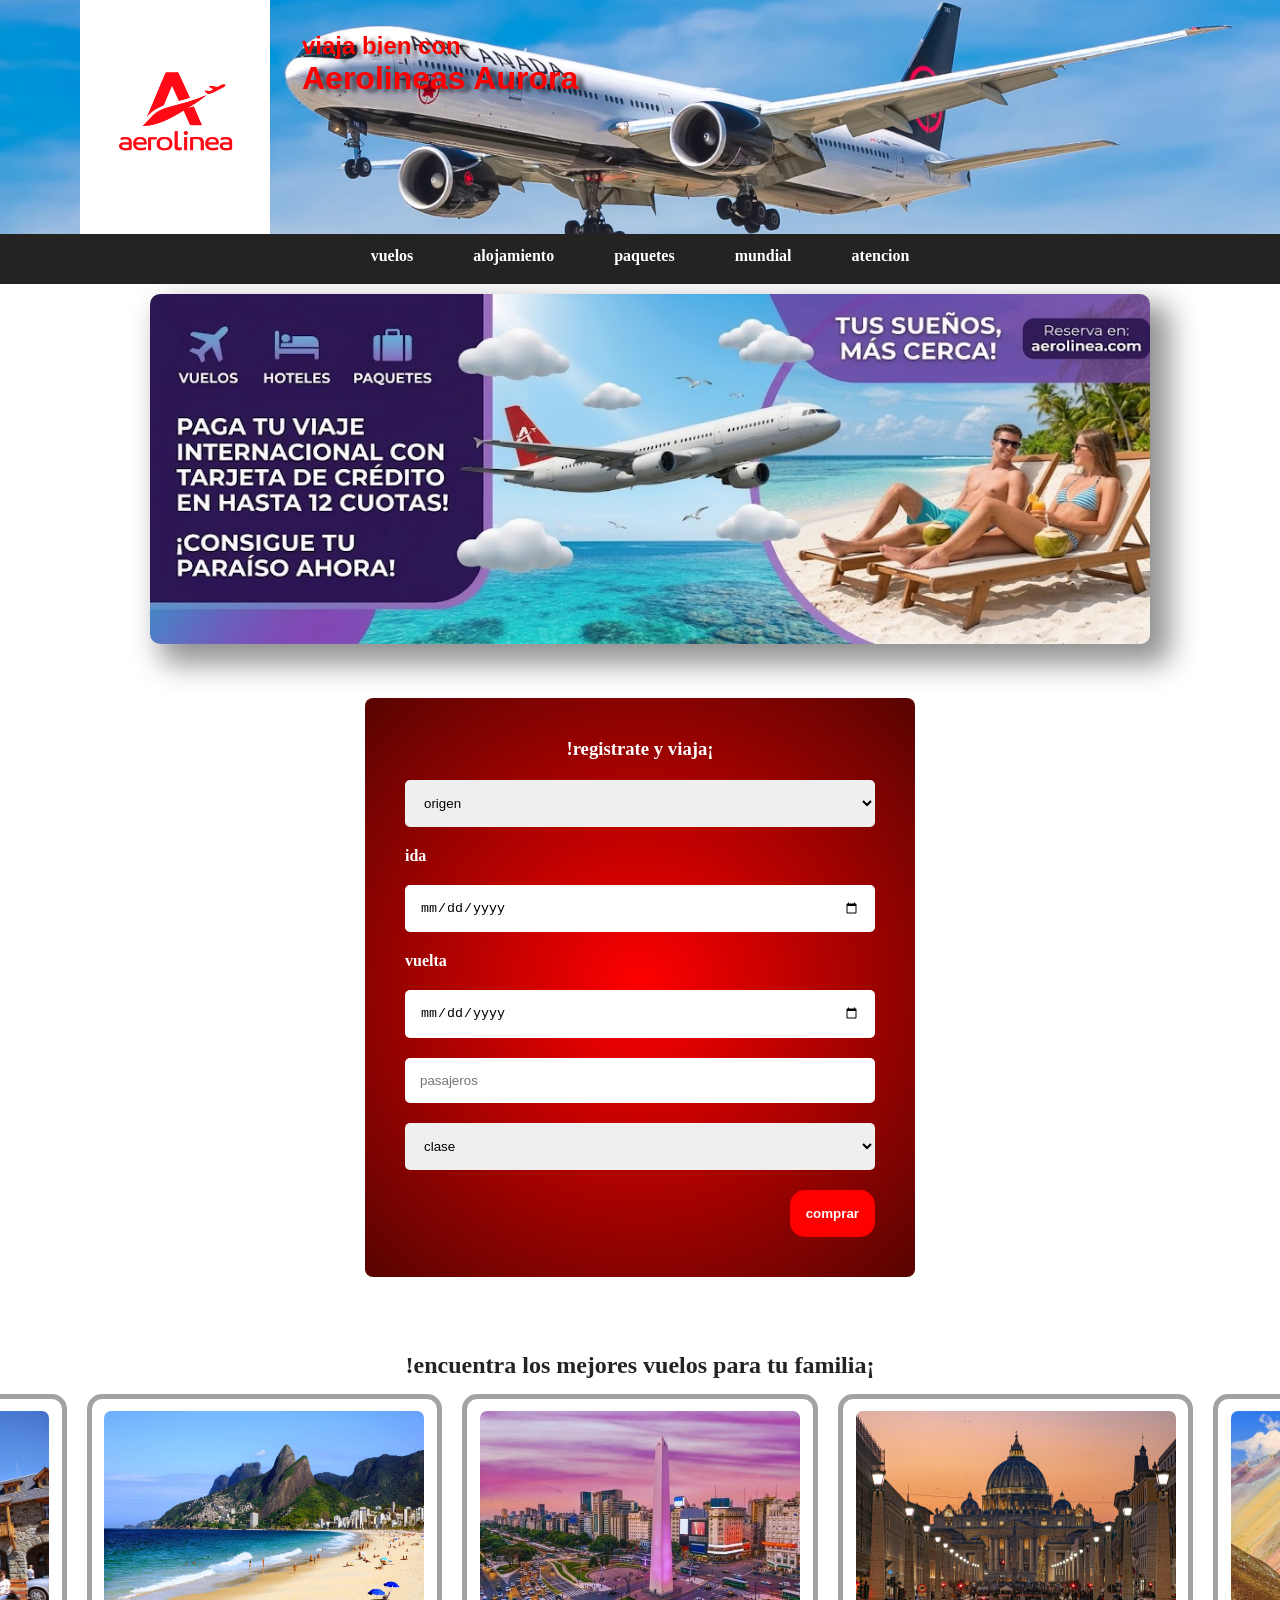
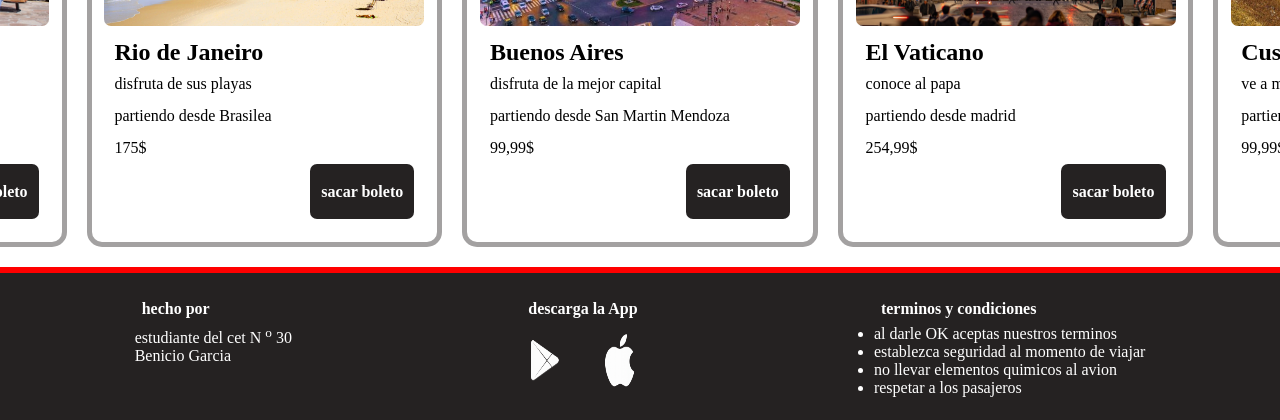
==== commit e93f1078: "detalles terminados" ====
--- a/index.html
+++ b/index.html
@@ -25,16 +25,18 @@
     </header>
     <nav>
         <ul>
-            <a href="index.html">vuelos</a>
-            <a href="pagina2.html">alojamiento</a>
-            <a href="pagina3.html">paquetes</a>
-            <a href="pagina4.html">mundial</a>
-            <a href="pagina5.html">atencion</a>
+          <li><a href="index.html">vuelos</a></li>
+            <li><a href="pagina2.html">alojamiento</a></li>
+            <li><a href="pagina3.html">paquetes</a></li>
+            <li><a href="pagina4.html">mundial</a></li>
+           <li><a href="pagina5.html">atencion</a></li> 
         </ul>
     </nav>
 <section>
     <main>
-
+  <div class="anuncio">
+            <img class="imagen-anuncio" src="assets-web/anuncio2.jpg" alt="">
+        </div>
 
             <section class="formulario">
 
@@ -58,7 +60,7 @@
                             </div>
                             <div>
                                 <label for="fecha-ida">ida</label>
-                                <input class="inscribir" type="date" id="fecha-ida" name="ida" min="2026-01-01">
+                                <input class="inscribir" type="date" id="fecha-ida" name="ida" min="2026-01-01" >
                                 <label for="fecha-ida">vuelta</label>
                                 <input class="inscribir" type="date" id="fecha-vuelta" name="vuelta" min="2026-01-01">
                             </div>
@@ -85,9 +87,7 @@
 
 
 
-        <div class="anuncio">
-            <img class="imagen-anuncio" src="assets-web/anuncio2.jpg" alt="">
-        </div>
+      
 
         <section class="caja-card">
             <div class="h2-img">
--- a/index.css
+++ b/index.css
@@ -6,6 +6,7 @@
 }
 body{
     margin: auto;
+   
 }
 
 header{
@@ -63,6 +64,7 @@
 }
 nav ul{
 display: flex;/*permite que los elementos del nav se puedan mover*/
+list-style: none;
 
 justify-content: center;/*aliena los elementos del nav*/
 gap: 60px;/*separa los elementos del nav*/
@@ -85,9 +87,9 @@
     text-align: center;/*centra el titulo del formulario*/
 }  
 .formulario {
-    /* Mantené tu código anterior (background, padding, border-radius, max-width) */
+  
     background: radial-gradient(circle, rgba(255, 0, 0, 1) 0%, rgba(87, 4, 1, 1) 100%);
-    padding: 30px;
+    padding: 40px;
     border-radius: 8px;
     color: #fff;
     font-weight: 900;
@@ -99,19 +101,19 @@
 }
 
 .inscribir {
-    /* 2. CAMBIO CLAVE: Forzamos a que ocupen el 100% del contenedor rojo */
+    
     display: block;
     width: 100%;            /* Al cambiar el formulario a block, esto ahora sí va a estirar los inputs */
     box-sizing: border-box; /* Evita que el padding rompa los bordes */
     
-    margin: 15px 0;         /* Separa un input del otro hacia abajo */
+    margin: 20px 0;         /* Separa un input del otro hacia abajo */
     border-radius: 5px;
-    padding: 12px;
+    padding: 15px;
     border: none;
 }
 .btn-form{
     padding: 11px;/*le da un tamaño al boton del formulario*/
-    border-radius: 8px;/*le da un borde al boton del formulario*/
+    border-radius: 15px;/*le da un borde al boton del formulario*/
     
     background-color: #FF0000;/*le da un color de fondo al boton*/
    border: 5px solid #FF0000;/*le da un borde y color al boton*/
@@ -129,18 +131,25 @@
 }
 .anuncio{
     width: 100%;/*le da al anuncio un espacio del 100%*/
-   max-width: 1200px;/*le da un limite*/
+   max-width: 1000px;/*le da un limite*/
     border-radius: 20px;/*le da un borde al anuncio*/
-   margin: 0 auto 20px auto   ;/*centra el anuncio al centro*/
-    display: flex;/*permite que se pueda mover*/
+   margin: 0 auto    ;/*centra el anuncio*/
+
+
    
     
     
 }
 .imagen-anuncio{
    width: 100%;/*la imagen del anuncio ocupa un 100% de su espacio*/
-    height: 300px;/*le da un alto al anuncio*/
+    height: 350px;/*le da un alto al anuncio*/
     border-radius: 10px;
+    margin: 10px;
+     box-shadow: 15px 15px 29px 5px rgba(0,0,0,0.43);
+-webkit-box-shadow: 15px 15px 29px 5px rgba(0,0,0,0.43);
+-moz-box-shadow: 15px 15px 29px 5px rgba(0,0,0,0.43);
+
+    
 }
 .h2-img{
     display: flex;/*permite que el tiutlo de las imagenes se pueda mover*/
@@ -169,7 +178,7 @@
     display: flex;
     flex-direction: column;/*alinea las card en columna*/
     border: 5px solid #8d8b8bce;/*le un borde a la card */
-    border-radius: 9px;/*le alinea los bordes a la card*/
+    border-radius: 15px;/*le alinea los bordes a la card*/
     padding: 0.8em;/*separa la imagen del borde la card*/
   width: auto;
  
@@ -197,8 +206,8 @@
     color: #fff;/*le da un color a las letras del boton*/
     text-decoration: none;
     font-weight: 900;
-    padding: 1em ;/*le da un tamalo al boton*/
-    border-radius: 5px;/*le da un borde al boton*/
+    padding: 0.7em ;/*le da un tamalo al boton*/
+    border-radius: 7px;/*le da un borde al boton*/
     
     
 
@@ -208,7 +217,7 @@
 background-color: #0066ff;
 }
 .foot{
-      border-top: 6px solid #4D4C4C;/*le da una linea arriba de la caja del footer*/
+      border-top: 6px solid #FF0000;/*le da una linea arriba de la caja del footer*/
     background-color: #252222;/*le da un color de fondo al footer*/
     display: flex;
     justify-content: space-around;/*seprara los elementos con el espacio sobrante*/
@@ -235,69 +244,84 @@
 }
 
 /*pagina2*/
-.input-estrellas{
-    opacity:0 ;
-    color: #F9B300;
-   
-
-}
-.estrellas{
-    font-size: 35px;
-    color: #fff;
-}
-.estrellas:hover{
-color: #F9B300;
-}
-
+
+.p-estrellas{
+    font-size: 23px;
+    color: #3d3d3d;
+}
 /*pagina3*/
 /*pagina4*/
 
+.fondo-pagina4{
+     background-image: url(assets-web/fondo-munidal-pagina.webp);/*le da una imagen al header */
+ background-repeat: no-repeat;/*hace que lai magen no se repita multiples veces*/
+    background-size: cover;/*achica la imagen*/
+    background-position: center;/*posiciona la imagen del header en el centro*/
+    
+}
 
 .formulario4{
-background: #238DB8;
-background: linear-gradient(90deg,rgba(35, 141, 184, 1) 0%, rgba(255, 255, 255, 1) 50%, rgba(35, 141, 184, 1) 100%);
-
     display: flex;/*para que los elementos del formulario se puedan mover*/
+
+    background-color: #3e3e3e;
     justify-content: center;/*para que los elemetos del formulario se puedan alinear al centro*/
-     padding: 10px;/*para que los elementos del formulario no se peguen al borde*/
+     padding: 15px;/*para que los elementos del formulario no se peguen al borde*/
     border-radius: 8px;/*le da un borde al formulario*/
     color: #fff;/*le da el color de las letras al formulario*/
      font-weight: 900;/* le da espesor*/
-     border: 4px solid #F9B300;
-     color: #F9B300;
+     
+     color: #fff;
      border-radius: 15px;
        width: 100%;
     max-width: 550px;      
-    margin: 40px auto;    
-   
-
+    margin: 40px auto; 
+
+   
+
+}
+
+
+.imagen-mundial{
+    margin: 25px;
+    border-radius: 15px;
 }
 .contenedor-partidos{
 width: 57%;
 margin: 0 auto;
  
 }
+.caja-h2-mundial{
+    display: flex;
+justify-content: center;
+;
+}
+.h2-mundial{
+background-color: #FF0000;
+color: #fff;
+    padding:7px ;
+    border-radius: 7px;
+}
 .article-partidos{
     display: flex;
   align-items: center;     /* alinea verticalmente */
   gap: 7em;               /* espacio entre columnas */
   padding: 10px;
-  background-color: rgb(194, 190, 190);
+  background-color: #b7b2b2;
   margin: 15px;
   border-radius: 15px;
-   
-    
-}
-
-
-/* Cada "columna" con ancho fijo para que queden alineadas */
+  border: 2px solid #757373;
+   
+    
+}
+
+
 .h3-partidos {
-  width: 200px;    /* nombre del partido */
+  width: 200px;    
   margin: 0;
 }
 
 .precio {
-  width: 150px;    /* horario */
+  width: 220px;   
 }
 .horario{
     width: 120px;
@@ -315,7 +339,7 @@
     text-decoration: none;
     font-weight: 900;
     padding: 0.6em ;/*le da un tamaño al boton*/
-    border-radius: 10px;/*le da un borde al boton*/
+    border-radius: 7px;/*le da un borde al boton*/
  
   
 }
